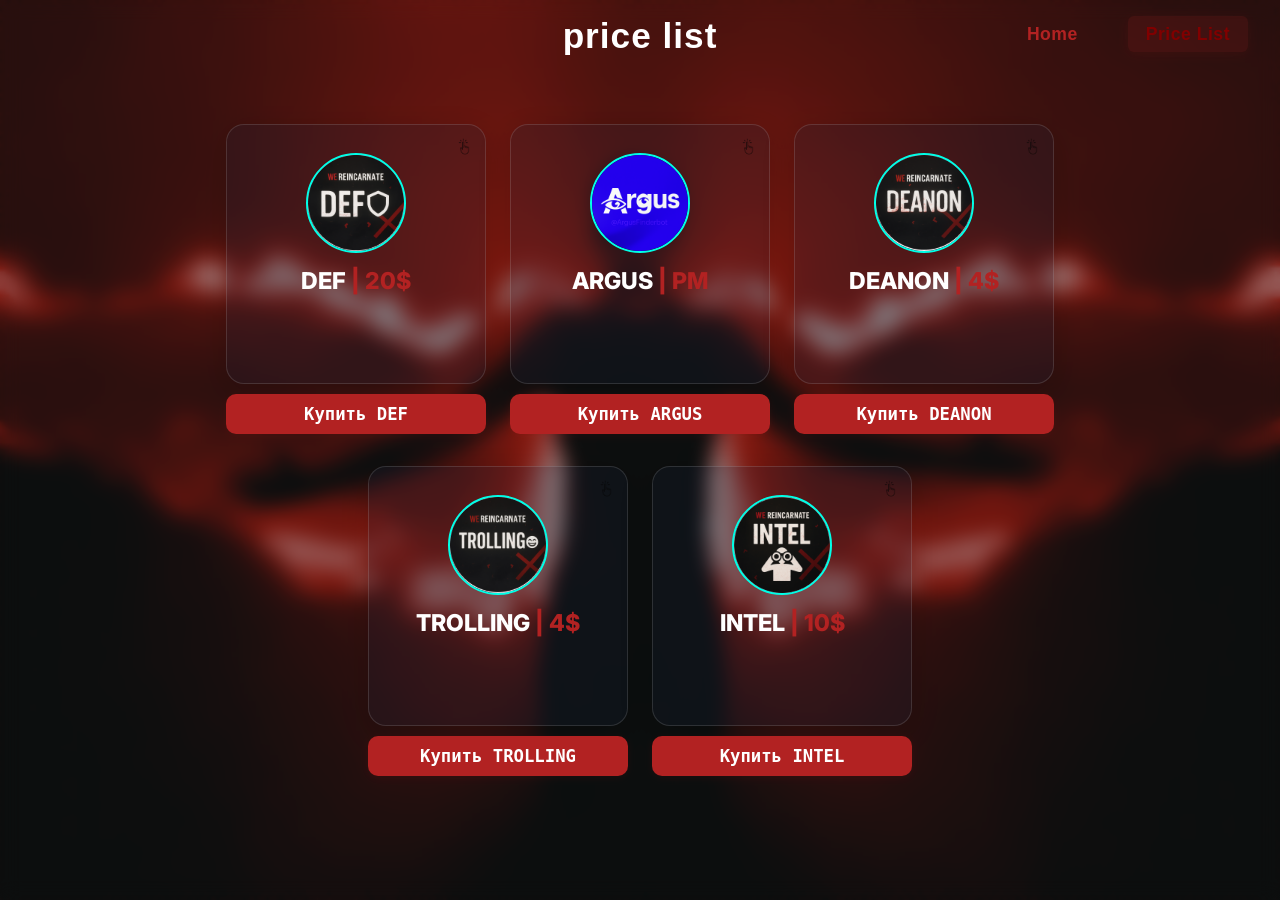
==== public/pricelist/index.html @ 9ac977d3 "Add files via upload" ====
<!DOCTYPE html>
<html lang="en">
<head>
  <meta charset="UTF-8" />
  <meta name="viewport" content="width=device-width, initial-scale=1.0" />
  <title>price list</title>
  <link rel="stylesheet" href="../style.css" />
  <link href="https://fonts.cdnfonts.com/css/radwave-demo" rel="stylesheet">
  <style>
    .price-list-grid {
      display: flex;
      flex-wrap: wrap;
      justify-content: center;
      gap: 32px 24px;
      max-width: 900px;
      margin: 0 auto;
    }
    .price-card {
      transition: box-shadow 0.35s cubic-bezier(.4,0,.2,1), background 0.35s cubic-bezier(.4,0,.2,1), transform 0.25s cubic-bezier(.4,0,.2,1);
      cursor: pointer;
      user-select: none;
    }
    .price-card:active {
      background: rgba(255, 105, 180, 0.22);
      box-shadow: 0 2px 18px 0 rgba(255, 105, 180, 0.18);
      transform: scale(0.98);
    }
    .product-desc {
      min-height: 48px;
      max-width: 100%;
      font-size: 1.13rem;
      color: #232946;
      font-family: 'JetBrains Mono', monospace;
      margin-top: 8px;
      line-height: 1.4;
      letter-spacing: 0.01em;
      transition: color 0.2s;
      word-break: break-word;
      overflow-wrap: break-word;
      white-space: pre-line;
      box-sizing: border-box;
      overflow: hidden;
      font-weight: bold;
    }
    .typing {
      border-right: 2px solid #b22222;
      animation: blink-caret 0.8s steps(1) infinite;
    }
    @keyframes blink-caret {
      0%, 100% { border-color: transparent; }
      50% { border-color: #b22222; }
    }
    .price-card:focus-within,
    .price-card:hover,
    .price-card.active-typing {
      /* внутренний блюр и розовый фон только по нужным условиям */
      background: none;
      box-shadow: none;
      outline: none;
      transform: translateY(-4px) scale(1.025);
    }

    .price-card .platform-blur {
      position: absolute;
      top: 0; left: 0; right: 0; bottom: 0;
      border-radius: 12px;
      pointer-events: none;
      z-index: 1;
      background: rgba(255, 105, 180, 0.13);
      /* убран блюр */
      opacity: 0;
      transition: opacity 0.25s;
    }
    .price-card.active-typing .platform-blur,
    .price-card:hover .platform-blur,
    .price-card:focus-within .platform-blur,
    .price-card:active .platform-blur {
      opacity: 1;
    }
    .price-card:active {
      background: rgba(255, 105, 180, 0.22);
      box-shadow: 0 2px 18px 0 rgba(255, 105, 180, 0.18);
      transform: scale(0.98);
    }
    .price-card:focus-within,
    .price-card:hover {
      background: none;
      box-shadow: none;
      outline: none;
    }
    .price-card:active {
      background: rgba(255, 105, 180, 0.22);
      box-shadow: 0 2px 18px 0 rgba(255, 105, 180, 0.18);
    }
    @media (max-width: 900px) {
      .price-list-grid {
        flex-direction: column;
        align-items: center;
        max-width: 600px;
        gap: 24px;
      }
    }
    @media (max-width: 600px) {
      .price-list-grid {
        flex-direction: column;
        align-items: center;
        max-width: 100%;
        gap: 20px 12px;
      }
      .price-card {
        min-width: 0;
      }
    }
    @media (max-width: 420px) {
      .price-list-grid {
        flex-direction: column;
        align-items: center;
        max-width: 100%;
      }
    }
    .nav-link {
      text-decoration: none;
      color: #b22222;
      font-family: 'Radwave Demo', Arial, sans-serif !important;
      font-weight: bold;
      position: relative;
      transition: color 0.3s;
      letter-spacing: 0.5px;
    }
    .nav-link::after {
      content: '';
      position: absolute;
      width: 100%;
      height: 2px;
      bottom: -4px;
      left: 0;
      background: linear-gradient(90deg, transparent, #b22222, transparent);
      transform: scaleX(0);
      transition: transform 0.3s;
    }
    .nav-link:hover::after {
      transform: scaleX(1);
    }
    .nav-link.active {
      color: #800000;
      background: rgba(178,34,34,0.15);
      outline: none;
      border-radius: 6px;
      box-shadow: 0 2px 12px 0 rgba(178,34,34,0.10);
      transition: background 0.2s, color 0.2s;
    }
    .nav-link.active:active,
    .nav-link.active:focus {
      color: #800000;
      background: rgba(255, 105, 180, 0.18); /* розоватый оттенок */
      outline: none;
      border-radius: 6px;
      box-shadow: 0 2px 14px 0 rgba(255, 105, 180, 0.13);
      transition: background 0.2s, color 0.2s;
    }
    .nav-link:not(.active):active,
    .nav-link:not(.active):focus {
      color: #b22222;
      background: rgba(178,34,34,0.10);
      outline: none;
      border-radius: 6px;
      box-shadow: 0 2px 8px 0 rgba(178,34,34,0.08);
      transition: background 0.2s, color 0.2s;
    }
  </style>
  <link href="https://fonts.googleapis.com/css?family=Inter:400,700&display=swap" rel="stylesheet">
</head>
<body>
  <div class="platform">
    <!-- header with logo was removed -->
    <nav class="main-nav">
      <ul>
        <li><a href="/" class="nav-link">Home</a></li>
        <li><a href="/pricelist/" class="nav-link active">Price List</a></li>
      </ul>
    </nav>
    <h1 class="center-title" style="margin: 0; padding-top: 16px; padding-bottom: 0; text-align: center; position: absolute; top: 0; left: 0; right: 0; z-index: 10; font-size: 2.2rem; color: #fff; font-family: 'Radwave Demo', Arial, sans-serif; font-weight: bold; letter-spacing: 1px;">price list</h1>
    <main>
      <div class="price-list-grid">
        <!-- DEF -->
        <div style="display: flex; flex-direction: column; align-items: center;">
          <div class="price-card" data-product="DEF" tabindex="0" style="margin-bottom: 0;">
            <img class="card-avatar" src="../Images/def.png" alt="DEF" />
            <div class="card-title">DEF <span style="color:#b22222;font-weight:800;font-family:'Inter','Roboto',Arial,sans-serif;">| 20$</span></div>
            <img src="../Images/click.png" alt="click here" class="click-hint-card" />
            <div class="desc-underline"></div>
            <div class="product-desc"></div>
          </div>
          <button class="mini-buy-btn" data-product="DEF" style="margin-top: 10px;">Купить DEF</button>
        </div>
        <!-- ARGUS -->
        <div style="display: flex; flex-direction: column; align-items: center;">
          <div class="price-card" data-product="ARGUS" tabindex="0" style="margin-bottom: 0;">
            <img class="card-avatar" src="../Images/arguslogo.png" alt="ARGUS" />
            <div class="card-title">ARGUS <span style="color:#b22222;font-weight:800;font-family:'Inter','Roboto',Arial,sans-serif;">| PM</span></div>
            <img src="../Images/click.png" alt="click here" class="click-hint-card" />
            <div class="product-desc"></div>
          </div>
          <button class="mini-buy-btn" data-product="ARGUS" style="margin-top: 10px;">Купить ARGUS</button>
        </div>
        <!-- DEANON -->
        <div style="display: flex; flex-direction: column; align-items: center;">
          <div class="price-card" data-product="DEANON" tabindex="0" style="margin-bottom: 0;">
            <img class="card-avatar" src="../Images/dnn.png" alt="DEANON" />
            <div class="card-title">DEANON <span style="color:#b22222;font-weight:800;font-family:'Inter','Roboto',Arial,sans-serif;">| 4$</span></div>
            <img src="../Images/click.png" alt="click here" class="click-hint-card" />
            <div class="product-desc"></div>
          </div>
          <button class="mini-buy-btn" data-product="DEANON" style="margin-top: 10px;">Купить DEANON</button>
        </div>
        <!-- TROLLING -->
        <div style="display: flex; flex-direction: column; align-items: center;">
          <div class="price-card troll" data-product="TROLLING" tabindex="0" style="margin-bottom: 0;">
            <img class="card-avatar" src="../Images/trolling.png" alt="TROLLING" />
            <div class="card-title">TROLLING <span style="color:#b22222;font-weight:800;font-family:'Inter','Roboto',Arial,sans-serif;">| 4$</span></div>
            <img src="../Images/click.png" alt="click here" class="click-hint-card" />
            <div class="product-desc"></div>
          </div>
          <button class="mini-buy-btn" data-product="TROLLING" style="margin-top: 10px;">Купить TROLLING</button>
        </div>
        <!-- INTEL -->
        <div style="display: flex; flex-direction: column; align-items: center;">
          <div class="price-card intel" data-product="INTEL" tabindex="0" style="margin-bottom: 0;">
            <img class="card-avatar" src="../Images/intel.png" alt="INTEL" />
            <div class="card-title">INTEL <span style="color:#b22222;font-weight:800;font-family:'Inter','Roboto',Arial,sans-serif;">| 10$</span></div>
            <img src="../Images/click.png" alt="click here" class="click-hint-card" />
            <div class="product-desc"></div>
          </div>
          <button class="mini-buy-btn" data-product="INTEL" style="margin-top: 10px;">Купить INTEL</button>
        </div>
      </div>
    </main>
    <!-- Мини-платформы-кнопки теперь под каждой карточкой -->
  </div>
  <style>
    .price-card-content {
      transition: opacity 0.45s cubic-bezier(.4,0,.2,1), filter 0.45s cubic-bezier(.4,0,.2,1);
      opacity: 1;
      filter: none;
    }
    .price-card-content.hide {
      opacity: 0;
      filter: blur(8px);
      pointer-events: none;
    }
    .desc-typing {
      position: absolute;
      top: 18px;
      left: 18px;
      right: 18px;
      min-height: 48px;
      color: #232946;
      font-family: 'JetBrains Mono', monospace;
      font-size: 1.13rem;
      font-weight: bold;
      background: none;
      z-index: 10;
      pointer-events: none;
      opacity: 0;
      transition: opacity 0.45s cubic-bezier(.4,0,.2,1);
      white-space: pre-line;
      user-select: text;
    }
    .desc-typing.visible {
      opacity: 1;
      pointer-events: auto;
    }
    .desc-typing .typing-caret {
      border-right: 2px solid #b22222;
      animation: blink-caret 0.8s steps(1) infinite;
    }
  </style>
  <script>
    // Описания для платформ
    const productDescriptions = {
      'DEF': 'Защита от доксов, сливов, троллинга и конфликтов. Быстро реагируем на угрозы, давление и попытки деанона. Предотвращаем развитие ситуации. Работаем до полной стабилизации ситуации.',
      'DEANON': 'Полная или частичная деанонимизация личности. Работаем по любым входным данным. Данные передаются только заказчику. Результат зависит от входных, порой содействие клиента улучшает итог.',
      'TROLLING': 'Угрозы, сливы, давление через окружение. Атаки, провокации, массовая травля. Выбиваем реакцию, портим репутацию, создаём конфликт. Подходит для интернет-войн, испортить репутацию или настроение.',
      'INTEL': 'Разведка, слежка, сбор цифровых следов. Анализ активности, связи, аккаунтов. Отслеживаем поведение и фиксацию изменений. Предоставляем полный отчёт. Срок выполнения — от 7 до 14 дней, зависит от цели.',
      'ARGUS': 'Универсальный мультитул бот для поиска, анализа и мониторинга данных. Работает по никам, логинам, телефонам и другим цифровым следам. Покупка производится в самом боте.'
    };

    // Для каждой карточки своё состояние
    document.querySelectorAll('.price-card').forEach(card => {
      // Вынести click-hint-card из .price-card-content, если он там
      let clickHint = card.querySelector('.click-hint-card');
      if (clickHint && clickHint.parentElement !== card) {
        card.insertBefore(clickHint, card.firstChild);
      }
      // Обернуть содержимое карточки в .price-card-content (кроме click-hint-card)
      if (!card.querySelector('.price-card-content')) {
        const content = document.createElement('div');
        content.className = 'price-card-content';
        // Переносим все элементы кроме click-hint-card
        Array.from(card.childNodes).forEach(node => {
          if (node !== clickHint && node.nodeType === 1) content.appendChild(node);
        });
        card.appendChild(content);
      }
      // Добавить внутренний слой блюра и розового свечения
      if (!card.querySelector('.platform-blur')) {
        const blur = document.createElement('div');
        blur.className = 'platform-blur';
        card.appendChild(blur);
      }
      // Добавить контейнер для описания
      if (!card.querySelector('.desc-typing')) {
        const desc = document.createElement('div');
        desc.className = 'desc-typing';
        card.appendChild(desc);
      }
      // Состояние для этой карточки
      let showingDesc = false;
      let typingTimeout = null;
      let isAnimating = false;
      let hovered = false;
      const product = card.getAttribute('data-product');
      card.style.position = 'relative';

      // Новая логика свечения платформы:
      // 1. Свечение есть если: hovered === true (курсор наведён)
      // 2. Свечение есть если: isAnimating === true (идёт анимация тайпинга)
      // 3. Свечение есть если: showingDesc === true (описание показано и текст есть)
      // 4. Нет свечения если: на мейн инфе (showingDesc === false, isAnimating === false, hovered === false)
      function updateActiveTyping() {
        // hovered — всегда подсвечивает
        if (hovered) {
          card.classList.add('active-typing');
          return;
        }
        // isAnimating — всегда подсвечивает
        if (isAnimating) {
          card.classList.add('active-typing');
          return;
        }
        // showingDesc — подсвечивает только если реально есть описание (desc.visible и не пусто)
        const desc = card.querySelector('.desc-typing');
        if (showingDesc && desc && desc.classList.contains('visible') && desc.textContent.trim().length > 0) {
          card.classList.add('active-typing');
          return;
        }
        // иначе — убираем свечение
        card.classList.remove('active-typing');
      }

      function clearTyping(desc) {
        if (typingTimeout) {
          clearTimeout(typingTimeout);
          typingTimeout = null;
        }
        if (desc) desc.innerHTML = '';
      }

      function typeText(element, text, speed = 18, cb) {
        let i = 0;
        element.innerHTML = '';
        function typing() {
          if (i <= text.length) {
            element.innerHTML = text.slice(0, i) + '<span class="typing-caret"></span>';
            i++;
            typingTimeout = setTimeout(typing, speed + Math.random() * 30);
          } else {
            element.innerHTML = text;
            typingTimeout = null;
            if (cb) cb();
          }
        }
        typing();
      }

      function eraseCard(cb) {
        let line = card.querySelector('.erase-line');
        if (!line) {
          line = document.createElement('div');
          line.className = 'erase-line';
          line.style.position = 'absolute';
          line.style.left = 0;
          line.style.top = 0;
          line.style.width = '100%';
          line.style.height = '100%';
          line.style.background = 'linear-gradient(90deg, #b22222 0%, #fff 100%)';
          line.style.opacity = '0.12';
          line.style.zIndex = 20;
          line.style.transition = 'opacity 0.45s';
          card.appendChild(line);
        }
        line.style.opacity = '1';
        setTimeout(() => {
          line.style.opacity = '0';
          if (cb) setTimeout(cb, 350);
        }, 350);
      }

      function showDescription() {
        if (isAnimating) return;
        isAnimating = true;
        updateActiveTyping();
        const content = card.querySelector('.price-card-content');
        const desc = card.querySelector('.desc-typing');
        const clickHint = card.querySelector('.click-hint-card');
        if (!desc || !content) { isAnimating = false; updateActiveTyping(); return; }
        clearTyping(desc);
        desc.classList.remove('visible');
        if (clickHint) clickHint.style.opacity = '0';
        eraseCard(() => {
          content.classList.add('hide');
          desc.classList.add('visible');
          // Важно: показываем описание только после завершения тайпинга
          typeText(desc, productDescriptions[product], 18, () => {
            isAnimating = false;
            showingDesc = true;
            updateActiveTyping();
          });
        });
      }

      function hideDescription() {
        if (isAnimating) return;
        isAnimating = true;
        updateActiveTyping();
        const content = card.querySelector('.price-card-content');
        const desc = card.querySelector('.desc-typing');
        const clickHint = card.querySelector('.click-hint-card');
        if (!desc || !content) { isAnimating = false; updateActiveTyping(); return; }
        clearTyping(desc);
        desc.classList.remove('visible');
        eraseCard(() => {
          content.classList.remove('hide');
          desc.innerHTML = '';
          if (clickHint) clickHint.style.opacity = '1';
          isAnimating = false;
          showingDesc = false;
          updateActiveTyping();
        });
      }

      card.addEventListener('click', function(e) {
        // Если клик был по кнопке "Купить" или "перейти в бота" — не триггерим анимацию карточки
        const isBuyBtn = e.target.closest('.buy-btn');
        if (isBuyBtn) return;
        if (isAnimating) return;
        // Если описание уже показано, скрываем его
        if (showingDesc) {
          hideDescription();
          // Снять фокус с карточки после скрытия описания
          card.blur();
        } else {
          // Важно: показываем описание только после завершения тайпинга
          showDescription();
        }
      });

      card.addEventListener('mouseenter', function() {
        hovered = true;
        updateActiveTyping();
      });
      card.addEventListener('mouseleave', function() {
        hovered = false;
        updateActiveTyping();
      });

      // Убрать фон при потере фокуса (например, клик вне карточки)
      card.addEventListener('blur', function(e) {
        // Только если фокус ушёл с карточки и её потомков
        setTimeout(() => {
          if (!card.matches(':focus-within')) {
            updateActiveTyping();
          }
        }, 0);
      });

      // Сбросить свечение, если карточка вернулась на мейн инфу и курсор не наведен
      card.addEventListener('transitionend', function(e) {
        if (e.propertyName === 'opacity') {
          if (!showingDesc && !isAnimating && !hovered) {
            card.classList.remove('active-typing');
          }
        }
      });
    });
  // --- CryptoBot оплата ---
  async function payWithCryptoBot(product, amount) {
    const response = await fetch('/api/create-invoice', {
      method: 'POST',
      headers: { 'Content-Type': 'application/json' },
      body: JSON.stringify({
        amount: amount,
        currency: 'USDT',
        description: `Покупка ${product}`
      })
    });
    const data = await response.json();
    if (data.pay_url) {
      window.open(data.pay_url, '_blank');
    } else {
      alert('Ошибка при создании счета: ' + (data.error || ''));
    }
  }

  // Ссылки на CryptoBot для ручной оплаты (если нужно)
  const cryptoBotLinks = {
    DEF: 'https://t.me/CryptoBot?start=shop_def',
    DEANON: 'https://t.me/CryptoBot?start=shop_deanon',
    TROLLING: 'https://t.me/CryptoBot?start=shop_trolling',
    INTEL: 'https://t.me/CryptoBot?start=shop_intel',
    ARGUS: 'https://t.me/CryptoBot?start=shop_argus'
  };

  document.querySelectorAll('.mini-buy-btn').forEach(btn => {
    btn.addEventListener('contextmenu', function(e) {
      // ПКМ — открыть ссылку на CryptoBot
      e.preventDefault();
      const product = btn.getAttribute('data-product');
      if (cryptoBotLinks[product]) {
        window.open(cryptoBotLinks[product], '_blank');
      } else {
        alert('Ссылка на CryptoBot не найдена для этого продукта');
      }
    });
    btn.addEventListener('click', function() {
      const product = btn.getAttribute('data-product');
      let amount = 0;
      if (product === 'DEF') amount = 20;
      if (product === 'DEANON') amount = 4;
      if (product === 'TROLLING') amount = 4;
      if (product === 'INTEL') amount = 10;
      if (amount > 0) payWithCryptoBot(product, amount);
      else alert('Для этого продукта оплата не настроена');
    });
  });
  // (Подсказки убраны по просьбе пользователя)
  </script>
</body>
</html>
---- public/style.css ----
/* Мини-платформы-кнопки под карточками прайс-листа */
.mini-buy-grid {
  display: grid;
  grid-template-columns: repeat(5, 1fr);
  gap: 18px;
  max-width: 900px;
  margin: 24px auto 0 auto;
  justify-items: center;
}
.mini-buy-btn {
  width: 260px;
  height: 40px;
  min-width: 260px;
  max-width: 260px;
  min-height: 40px;
  max-height: 40px;
  background: #b22222;
  color: #fff;
  border: none;
  border-radius: 10px;
  font-family: 'JetBrains Mono', monospace;
  font-size: 1.08rem;
  font-weight: 600;
  display: flex;
  align-items: center;
  justify-content: center;
  cursor: pointer;
  box-shadow: 0 2px 8px 0 rgba(178,34,34,0.10);
  margin: 0;
  padding: 0 12px;
  transition: background 0.2s, color 0.2s, box-shadow 0.2s, transform 0.18s;
  text-decoration: none;
  outline: none;
  position: relative;
  z-index: 10;
}
.mini-buy-btn:hover, .mini-buy-btn:focus {
  background: #800000;
  color: #fff;
  box-shadow: 0 4px 16px 0 #b2222240;
  transform: translateY(-2px) scale(1.03);
}
.mini-buy-btn:active {
  background: #ff6fae;
  color: #fff;
  box-shadow: 0 2px 8px 0 #ff6fae33;
  transform: scale(0.98);
}
@media (max-width: 900px) {
  .mini-buy-grid {
    grid-template-columns: repeat(2, 1fr);
    max-width: 600px;
  }
  .mini-buy-btn {
    width: 100%;
    min-width: 0;
    max-width: 100%;
  }
}
@media (max-width: 600px) {
  .mini-buy-grid {
    grid-template-columns: 1fr;
    max-width: 320px;
    gap: 12px;
  }
  .mini-buy-btn {
    width: 100%;
    min-width: 0;
    max-width: 100%;
    font-size: 0.98rem;
    height: 38px;
    min-height: 38px;
    max-height: 38px;
  }
}
/* Плавающее описание платформы в левом верхнем углу */
.floating-desc {
  position: fixed;
  top: 32px;
  left: 32px;
  background: rgba(0,0,0,0.82);
  border-radius: 12px;
  padding: 16px 22px;
  color: #fff;
  font-family: 'JetBrains Mono', monospace;
  font-size: 1.01rem;
  box-shadow: 0 2px 16px 0 #00ffe733;
  max-width: 320px;
  min-width: 0;
  pointer-events: auto;
  z-index: 9999;
  display: none;
  user-select: text;
  transition: opacity 0.25s;
  white-space: pre-line;
}

.typing-caret {
  display: inline-block;
  width: 2px;
  height: 1em;
  background: #b22222;
  margin-left: 2px;
  animation: blink-caret 0.8s steps(1) infinite;
  vertical-align: middle;
}

@keyframes blink-caret {
  0%, 100% { opacity: 0; }
  50% { opacity: 1; }
}
.price-card {
  position: relative;
  overflow: hidden;
}

/* Анимация линии (ухода) сверху */
.price-card .desc-underline {
  position: absolute;
  left: 0;
  top: 0;
  width: 100%;
  height: 3px;
  background: linear-gradient(90deg, #ff6fae 0%, #ffb6e6 100%);
  transform: scaleX(0);
  transform-origin: left;
  transition: transform 0.35s cubic-bezier(.4,0,.2,1);
  z-index: 20;
}
.price-card.show-desc .desc-underline {
  transform: scaleX(1);
}

.price-card .product-desc {
  opacity: 0;
  pointer-events: none;
  transform: translateY(20px);
  transition: opacity 0.5s, transform 0.5s;
}
.price-card.show-desc .product-desc {
  opacity: 1;
  pointer-events: auto;
  transform: translateY(0);
}
.price-card .typing-effect {
  border-right: 2px solid #b22222;
  animation: blink-caret 0.8s steps(1) infinite;
}
@keyframes blink-caret {
  0%, 100% { border-color: transparent; }
  50% { border-color: #b22222; }
}
.logo-we {
  color: #800000 !important;
  font-family: 'Arial Black', Arial, sans-serif !important;
  font-weight: bold !important;
  margin-right: 5px;
  text-shadow: none !important;
  filter: none !important;
  background: none !important;
  mix-blend-mode: normal !important;
  box-shadow: none !important;
  opacity: 1 !important;
}
* {
  margin: 0;
  padding: 0;
  box-sizing: border-box;
}

body, html {
  height: 100%;
  font-family: 'Arial Black', Arial, sans-serif;
  background: url('Images/bg.gif') no-repeat center center fixed;
  background-size: cover;
  color: white;
}

.platform {
  width: 100vw;
  min-height: 100vh;
  backdrop-filter: blur(10px);
  background-color: rgba(0, 0, 0, 0.4);
  display: flex;
  flex-direction: column;
  align-items: center;
  justify-content: center; /* БЫЛО flex-start. Держать строго по центру! */
  position: relative;
  top: 0;
  left: 0;
}

/* Платка — меню с 3 кнопками в правом верхнем углу */
.platka {
  position: fixed;
  top: 24px;
  right: 32px;
  z-index: 2001;
  background: rgba(0,0,0,0.32);
  backdrop-filter: blur(10px);
  border-radius: 0 0 0 24px;
  box-shadow: 0 4px 24px 0 #00ffe733;
  padding: 0 18px 0 18px;
}
@media (max-width: 700px) {
  .platka {
    top: 8px;
    right: 0;
    left: 0;
    border-radius: 0 0 0 12px;
    box-shadow: none;
    padding: 0 2vw;
  }
}

/* Основная платформа по центру */
.main-platka {
  position: absolute;
  top: 0;
  left: 0;
  right: 0;
  bottom: 0;
  margin: auto;
  display: flex;
  flex-direction: column;
  align-items: center;
  justify-content: center;
  width: 100vw;
  height: 100vh;
  min-height: 100vh;
  z-index: 1;
  background: rgba(0, 0, 0, 0.4);
  backdrop-filter: blur(10px);
}

header {
  position: absolute;
  top: 30px;
  left: 50%;
  transform: translateX(-50%);
  display: flex;
  align-items: center;
}

.logo {
  display: flex;
  align-items: center;
  font-size: 24px;
  font-weight: bold;
}

.logo-icon {
  margin-right: 10px;
  width: 32px;
  height: 32px;
  transition: transform 0.3s;
}

.logo-icon:hover {
  transform: scale(1.1);
}

.logo-ap {
  color: #2a0000 !important;
  margin-right: 5px;
}

.logo-we {
  color: #800000 !important; /* бордовый */
  font-family: 'Orbitron', Arial, sans-serif !important;
  font-weight: 700 !important;
  margin-right: 5px;
  text-shadow: none !important;
  filter: none !important;
  background: none !important;
  mix-blend-mode: normal !important;
  box-shadow: none !important;
  opacity: 1 !important;
}

.logo-text {
  color: white;
}

main {
  display: flex;
  justify-content: center; /* Держать строго по центру! */
  align-items: center;     /* Держать строго по центру! */
  flex-wrap: wrap;
  gap: 20px;
  padding: 10px;
}

/* ВАЖНО: Не изменяйте размеры карточек! Эти размеры подобраны для корректного отображения и на десктопе, и на телефоне. */
.card {
  width: 370px; /* Не менять! Оптимально для desktop и mobile */
  height: 310px; /* Не менять! Оптимально для desktop и mobile */
  background: rgba(30, 40, 60, 0); /* Цвет убран, только блюр */
  backdrop-filter: blur(32px) saturate(180%) contrast(1.15);
  -webkit-backdrop-filter: blur(32px) saturate(180%) contrast(1.15);
  border-radius: 20px;
  border: 1.5px solid rgba(255, 255, 255, 0.25);
  box-shadow: 0 8px 32px 0 rgba(0,0,0,0.25);
  text-align: center;
  padding: 20px;
  position: relative;
  overflow: hidden;
  color: white;
  transition: transform 0.3s cubic-bezier(.4,0,.2,1);
}

.card:hover {
  transform: scale(1.02);
}

.avatar {
  width: 100px;
  height: 100px;
  border-radius: 50%;
  object-fit: cover;
  margin-bottom: 15px;
}

h2, .role {
  font-weight: bold;
  margin: 5px 0;
}

.icons {
  margin-top: 15px;
}

.icons a {
  margin: 0 10px;
  transition: transform 0.2s ease;
}

.icons a:hover {
  transform: scale(1.2);
}

.typing {
  position: absolute;
  top: 20px;
  left: 20px;
  width: 90%;
  font-weight: bold;
  font-family: 'Arial Black', Arial, sans-serif;
  white-space: pre-wrap;
  word-break: break-word;
  overflow-wrap: break-word;
  opacity: 0;
  max-height: 100%;
  color: white;
  caret-color: transparent;
  text-align: left;
  transition: opacity 0.5s ease;
}

.typing.typing-in {
   animation: fadeInTyping 0.5s ease forwards;
}

.typing.typing-out {
  animation: fadeOutTyping 0.5s ease forwards;
}

@keyframes fadeInTyping {
  from { opacity: 0; transform: translateY(20px); }
  to { opacity: 1; transform: translateY(0); }
}

@keyframes fadeOutTyping {
  from { opacity: 1; transform: translateY(0); }
  to { opacity: 0; transform: translateY(20px); }
}

.card.clicked .icons,
.card.clicked .avatar,
.card.clicked h2,
.card.clicked .role {
  opacity: 0;
  transition: opacity 0.5s ease;
}

.main-nav {
  position: fixed;
  top: 24px;
  right: 32px;
  background: none;
  box-shadow: none;
  border-radius: 0;
  backdrop-filter: none;
  display: flex;
  justify-content: flex-end;
  align-items: center;
  width: auto;
  margin-top: 0;
  z-index: 2001;
}
.main-nav ul {
  display: flex;
  flex-direction: row; /* всегда в ряд */
  justify-content: flex-end;
  align-items: center;
  gap: 32px;
  padding: 0;
  margin: 0;
  background: none;
  box-shadow: none;
  list-style: none; /* Убираем маркеры (точки) у элементов списка в навигации */
}
.main-nav li {
  margin: 0;
}
.nav-link {
  background: none;
  box-shadow: none;
  color: #00ffe7;
  border-radius: 0;
  opacity: 1;
  font-family: 'JetBrains Mono', 'Fira Mono', 'Consolas', monospace;
  font-size: 1.1rem;
  font-weight: 500;
  padding: 8px 18px;
  text-decoration: none;
  transition: color 0.2s, text-shadow 0.2s;
}
.nav-link:hover {
  color: #fff;
  text-decoration: underline;
  background: none;
  box-shadow: none;
}
.nav-link.active {
  color: #00ffe7;
  text-decoration: none;
  background: rgba(0, 40, 50, 0.32); /* Тёмный фон */
  box-shadow: none;
  border-radius: 10px;
  text-shadow: none;
  transition: background 0.2s;
}

/* Убираем затемнение/эффект при нажатии на активную кнопку навигации */
.nav-link:active,
.nav-link.active:active {
  color: #00ffe7;
  background: rgba(0,255,231,0.10);
  box-shadow: 0 0 8px 2px #00ffe755;
}

/* Убираем анимацию-полоску под навигационными кнопками и любые эффекты при нажатии */
.nav-link::after,
.nav-link:hover::after,
.nav-link.active::after {
  display: none !important;
  content: none !important;
}

@media (max-width: 700px) {
  .main-nav {
    top: 10px;
    right: 10px;
  }
  .main-nav ul {
    flex-direction: row; /* даже на мобильных в ряд */
    gap: 10px;
  }
  .nav-link {
    font-size: 0.98rem;
    padding: 7px 10px;
  }
}

/* Центрированное меню для главной страницы */
.main-nav-center {
  position: static;
  display: flex;
  justify-content: center;
  margin-top: 32px;
  margin-bottom: 0;
  z-index: 1001;
}
.main-nav-center ul {
  justify-content: center;
}

@media (max-width: 480px) {
  main {
    flex-direction: column;
    align-items: center;
    gap: 20px;
    padding: 20px;
  }

  .card {
    width: 98vw;
    aspect-ratio: 4 / 3;
    height: auto;
  }

  .avatar {
    width: 90px;
    height: 90px;
  }

  header {
    flex-direction: column;
    top: 10px;
  }

  .logo {
    font-size: 18px;
  }

  .logo-icon {
    width: 26px;
    height: 26px;
  }
}

.click-hint {
  position: fixed;
  top: 18px;
  right: 18px;
  width: 0.4cm;
  height: 0.4cm;
  z-index: 1000;
  cursor: pointer;
  opacity: 0.92;
  transition: opacity 0.2s;
}
.click-hint:hover {
  opacity: 1;
}

.center-title {
  text-align: center;
  font-family: 'Inter', 'Roboto', Arial, sans-serif;
  font-size: 2.2rem;
  color: #00ffe7;
  margin: 36px 0 32px 0;
  font-weight: 700;
  letter-spacing: 1px;
  width: 100vw;
  position: relative;
  z-index: 2;
}

.price-list-grid {
  display: grid;
  grid-template-columns: repeat(auto-fit, minmax(260px, 1fr));
  gap: 32px;
  justify-items: center;
  width: 100%;
  max-width: 1200px;
  margin: 0 auto 40px auto;
  padding: 0 12px;
}

/* Четкие и неизменяемые размеры для карточек прайс-листа */
/* Четкие и неизменяемые размеры для карточек прайс-листа */
.price-card {
  background: rgba(30, 40, 60, 0.22);
  border-radius: 18px;
  box-shadow: 0 8px 32px 0 rgba(0,0,0,0.18);
  border: 1.5px solid rgba(255,255,255,0.13);
  padding: 28px 18px 22px 18px;
  display: flex;
  flex-direction: column;
  align-items: center;
  transition: transform 0.25s cubic-bezier(.4,0,.2,1), box-shadow 0.25s, background 0.25s;
  cursor: pointer;
  width: 260px !important;      /* Ширина карточки */
  min-width: 260px !important;  /* Минимальная ширина карточки */
  max-width: 260px !important;  /* Максимальная ширина карточки */
  height: 260px !important;     /* Высота карточки */
  min-height: 260px !important; /* Минимальная высота карточки */
  max-height: 260px !important; /* Максимальная высота карточки */
  position: relative;
}
.price-card:hover {
  transform: scale(1.04) translateY(-4px);
  box-shadow: 0 12px 36px 0 #00ffe733;
  background: rgba(30, 40, 60, 0.32);
}
.card-avatar {
  /* Увеличьте размер аватарки (лого) здесь */
  width: 100px;
  height: 100px;
  border-radius: 50%;
  object-fit: cover;
  margin-bottom: 14px;
  border: 2.5px solid #00ffe7;
  background: #181c2f;
  display: block;
  margin-left: auto;
  margin-right: auto;
  align-self: center;
}
.card-nick, .card-title {
  /* Увеличьте размер названия и цены здесь */
  font-family: 'Inter', 'Roboto', Arial, sans-serif;
  font-size: 1.45rem;
  font-weight: 800;
  color: #fff;
  margin-bottom: 8px;
  text-align: center;
}
.card-role {
  font-family: 'Inter', 'Roboto', Arial, sans-serif;
  font-size: 1rem;
  color: #00ffe7;
  font-weight: 500;
  margin-bottom: 10px;
  text-align: center;
}
.card-socials {
  display: flex;
  gap: 16px;
  margin-bottom: 0;
  margin-top: 2px;
}
.card-socials a {
  display: flex;
  align-items: center;
  justify-content: center;
  width: 32px;
  height: 32px;
  border-radius: 50%;
  background: rgba(0,255,231,0.08);
  transition: background 0.2s;
}
.card-socials a:hover {
  background: rgba(0,255,231,0.22);
}
.card-socials svg {
  width: 22px;
  height: 22px;
  fill: #00ffe7;
}

/* Тайпинг-анимация */
.typing-effect {
  font-family: 'Inter', 'Roboto', Arial, sans-serif;
  font-size: 1.05rem;
  color: #fff;
  min-height: 32px;
  margin: 12px 0 0 0;
  letter-spacing: 0.5px;
  white-space: pre-line;
  text-align: center;
  opacity: 1;
  transition: opacity 0.4s;
}

/* Плашка-описание */
.product-desc {
  background: rgba(0,255,231,0.13);
  color: #fff;
  border-radius: 12px;
  padding: 16px 18px;
  margin: 12px 0 0 0;
  font-size: 1.01rem;
  font-family: 'Inter', 'Roboto', Arial, sans-serif;
  box-shadow: 0 2px 16px 0 #00ffe733;
  opacity: 0;
  transform: translateY(20px);
  pointer-events: none;
  transition: opacity 0.5s, transform 0.5s;
  text-align: center;
}
.product-desc.visible {
  opacity: 1;
  transform: translateY(0);
  pointer-events: auto;
}

/* Загрузка оплаты */
.loader {
  display: inline-block;
  width: 28px;
  height: 28px;
  border: 3px solid #00ffe7;
  border-top: 3px solid #232946;
  border-radius: 50%;
  animation: spin 1s linear infinite;
  margin: 0 8px;
}
@keyframes spin {
  0% { transform: rotate(0deg); }
  100% { transform: rotate(360deg); }
}

/* Статусы оплаты */
.pay-status {
  display: flex;
  align-items: center;
  justify-content: center;
  gap: 8px;
  margin-top: 10px;
  font-size: 1.08rem;
  font-family: 'Inter', 'Roboto', Arial, sans-serif;
  font-weight: 600;
}
.pay-status.success {
  color: #00ff88;
}
.pay-status.error {
  color: #ff3b3b;
}
.pay-status svg {
  width: 22px;
  height: 22px;
  fill: #00ffe7;
}

/* Price List карточка */
.price-card .click-hint-card {
  position: absolute;
  top: 10px;
  right: 10px;
  width: 0.6cm;
  height: 0.6cm;
  z-index: 10;
  cursor: pointer;
  opacity: 0.92;
  transition: opacity 0.2s;
}
.price-card .click-hint-card:hover {
  opacity: 1;
}

/* Удалены стили мини-платформы-кнопки Купить */

.cards-center {
  display: flex;
  flex-direction: row;
  justify-content: center;
  align-items: center;
  gap: 40px;
  width: 100vw;
  margin: 0 auto;
}
@media (max-width: 700px) {
  .cards-center {
    flex-direction: column;
    gap: 20px;
  }
}
@media (max-width: 900px) {
  .price-list-grid {
    grid-template-columns: repeat(auto-fit, minmax(220px, 1fr));
    gap: 18px;
  }
}
@media (max-width: 600px) {
  .price-list-grid {
    grid-template-columns: 1fr;
    gap: 14px;
    padding: 0 2vw;
  }
  .center-title {
    font-size: 1.3rem;
    margin: 18px 0 18px 0;
  }
  .price-card {
    width: 320px !important;      /* Ширина карточки (моб.) */
    min-width: 320px !important;  /* Минимальная ширина карточки (моб.) */
    max-width: 320px !important;  /* Максимальная ширина карточки (моб.) */
    height: 270px !important;     /* Высота карточки (моб.) */
    min-height: 270px !important; /* Минимальная высота карточки (моб.) */
    max-height: 270px !important; /* Максимальная высота карточки (моб.) */
    padding: 18px 6px 14px 6px;
  }
}

/*
  ВНИМАНИЕ! Положение карточек должно быть строго по центру экрана.
  Не изменяйте justify-content и align-items для .platform и main!
*/
.platform {
  /* ...existing code... */
  justify-content: center; /* БЫЛО flex-start. Держать строго по центру! */
  /* ...existing code... */
}

/*
  ВНИМАНИЕ! Положение карточек должно быть строго по центру экрана.
  Не изменяйте justify-content и align-items для main!
*/
main {
  /* ...existing code... */
  justify-content: center; /* Держать строго по центру! */
  align-items: center;     /* Держать строго по центру! */
  /* ...existing code... */
}

/* Для карточек на Price List возвращаем прежний размер */



/* Убираем подчеркивание при наведении на навигационные кнопки */
.nav-link:hover,
.nav-link:focus {
  text-decoration: none;
}
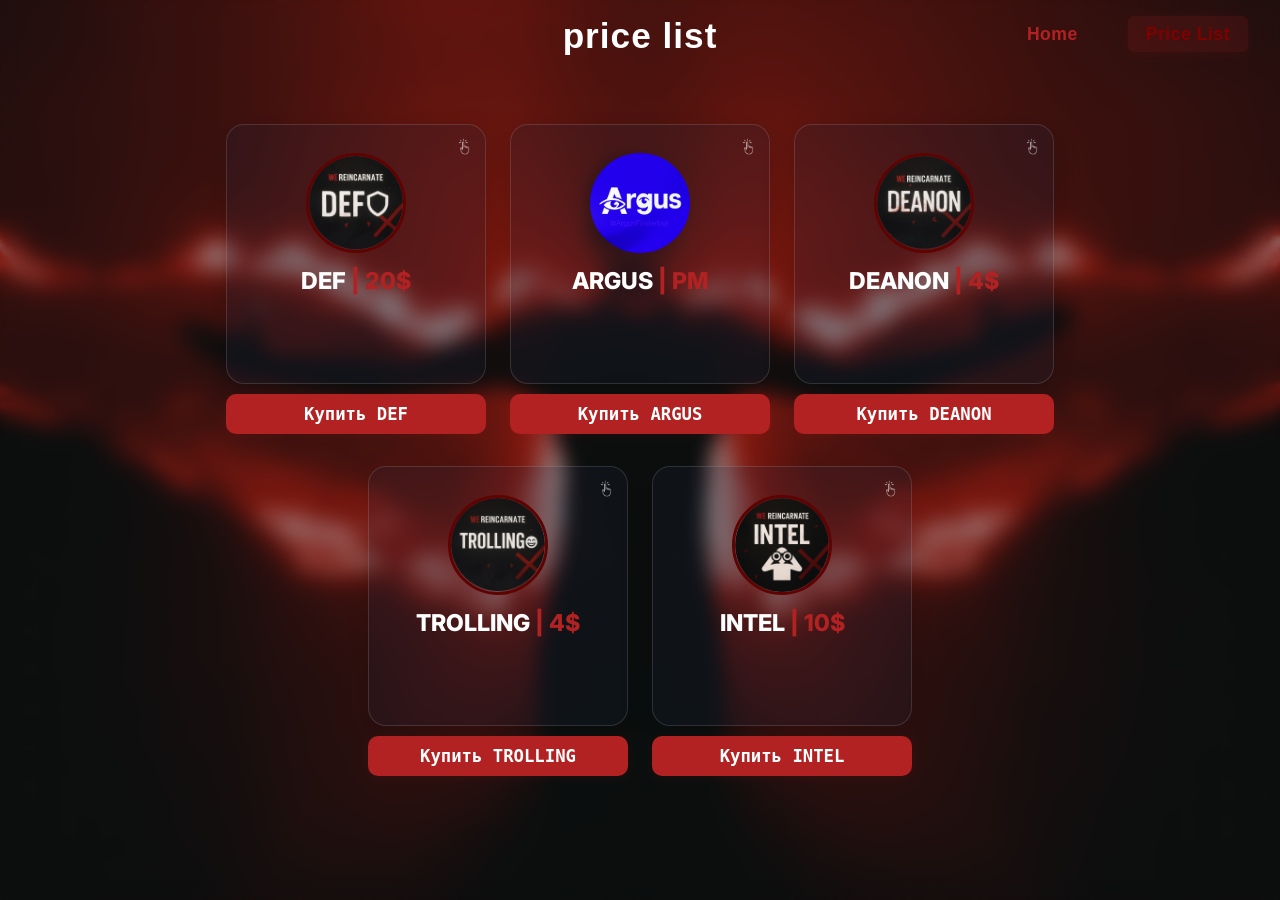
==== commit 4b76f683: "update files" ====
--- a/public/pricelist/index.html
+++ b/public/pricelist/index.html
@@ -2,6 +2,7 @@
 <html lang="en">
 <head>
   <meta charset="UTF-8" />
+  <link rel="icon" type="image/png" href="../Images/wr.png" sizes="32x32" />
   <meta name="viewport" content="width=device-width, initial-scale=1.0" />
   <title>price list</title>
   <link rel="stylesheet" href="../style.css" />
@@ -29,7 +30,7 @@
       min-height: 48px;
       max-width: 100%;
       font-size: 1.13rem;
-      color: #232946;
+      color: #fff;
       font-family: 'JetBrains Mono', monospace;
       margin-top: 8px;
       line-height: 1.4;
@@ -254,7 +255,7 @@
       left: 18px;
       right: 18px;
       min-height: 48px;
-      color: #232946;
+      color: #fff;
       font-family: 'JetBrains Mono', monospace;
       font-size: 1.13rem;
       font-weight: bold;
@@ -485,13 +486,19 @@
     });
   // --- CryptoBot оплата ---
   async function payWithCryptoBot(product, amount) {
+    // Формируем красивое описание (без username)
+    const now = new Date();
+    const dateStr = now.toLocaleDateString('ru-RU');
+    const timeStr = now.toLocaleTimeString('ru-RU', { hour: '2-digit', minute: '2-digit' });
+    const description = `🧾 Услуга: ${product}\n📅 Дата: ${dateStr} ${timeStr}`;
+
     const response = await fetch('/api/create-invoice', {
       method: 'POST',
       headers: { 'Content-Type': 'application/json' },
       body: JSON.stringify({
         amount: amount,
         currency: 'USDT',
-        description: `Покупка ${product}`
+        description: description
       })
     });
     const data = await response.json();
--- a/public/style.css
+++ b/public/style.css
@@ -592,8 +592,14 @@
   border-radius: 50%;
   object-fit: cover;
   margin-bottom: 14px;
-  border: 2.5px solid #00ffe7;
-  background: #181c2f;
+  border: 3.5px solid rgb(95, 2, 2);
+  display: block;
+  margin-left: auto;
+  margin-right: auto;
+  align-self: center;
+}
+.price-card[data-product="ARGUS"] .card-avatar {
+  border: none;
   display: block;
   margin-left: auto;
   margin-right: auto;
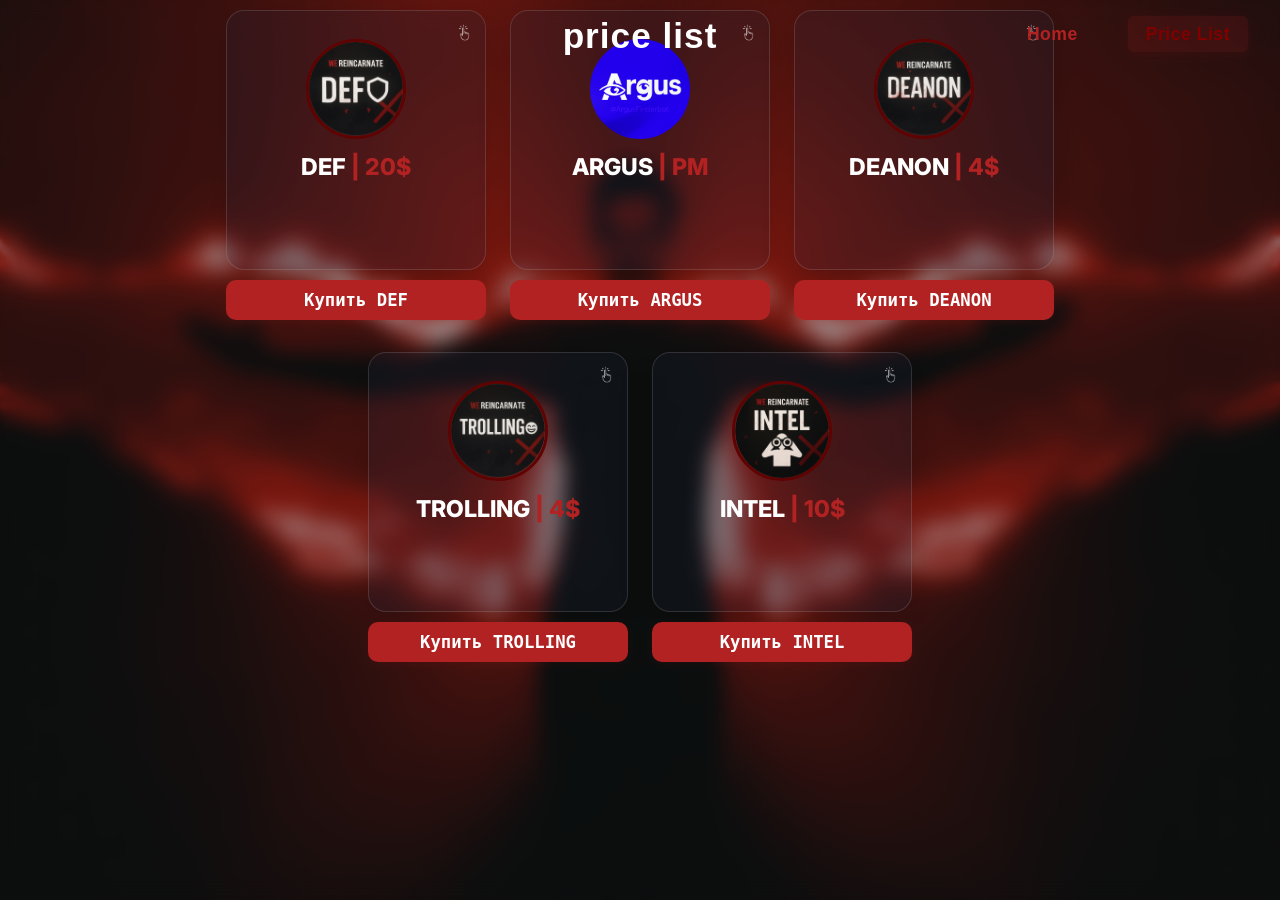
==== commit 2307f691: "Add files via upload" ====
--- a/public/pricelist/index.html
+++ b/public/pricelist/index.html
@@ -2,12 +2,12 @@
 <html lang="en">
 <head>
   <meta charset="UTF-8" />
-  <link rel="icon" type="image/png" href="../Images/wr.png" sizes="32x32" />
   <meta name="viewport" content="width=device-width, initial-scale=1.0" />
   <title>price list</title>
   <link rel="stylesheet" href="../style.css" />
   <link href="https://fonts.cdnfonts.com/css/radwave-demo" rel="stylesheet">
   <style>
+    /* =================== ПК и планшеты (Desktop & Tablet, ширина > 600px) =================== */
     .price-list-grid {
       display: flex;
       flex-wrap: wrap;
@@ -60,7 +60,6 @@
       outline: none;
       transform: translateY(-4px) scale(1.025);
     }
-
     .price-card .platform-blur {
       position: absolute;
       top: 0; left: 0; right: 0; bottom: 0;
@@ -93,7 +92,9 @@
       background: rgba(255, 105, 180, 0.22);
       box-shadow: 0 2px 18px 0 rgba(255, 105, 180, 0.18);
     }
-    @media (max-width: 900px) {
+
+    /* =================== Планшеты (Tablet only, 601px - 900px) =================== */
+    @media (min-width: 601px) and (max-width: 900px) {
       .price-list-grid {
         flex-direction: column;
         align-items: center;
@@ -101,6 +102,8 @@
         gap: 24px;
       }
     }
+
+    /* =================== Мобильные устройства (Mobile, <= 600px) =================== */
     @media (max-width: 600px) {
       .price-list-grid {
         flex-direction: column;
@@ -111,7 +114,68 @@
       .price-card {
         min-width: 0;
       }
-    }
+      .product-desc {
+        font-size: 1rem;
+        margin-top: 4px;
+      }
+      .card-title {
+        font-size: 1.1rem;
+      }
+      /* ===== Логотип только для мобильных ===== */
+      .mobile-logo-container {
+        display: flex;
+        justify-content: center;
+        align-items: center;
+        width: 100%;
+        margin-top: 16px;
+        margin-bottom: 0;
+      }
+      .mobile-logo {
+        width: 54px;
+        height: 54px;
+        border-radius: 50%;
+        box-shadow: 0 2px 12px 0 rgba(178,34,34,0.13);
+        background: #fff;
+        object-fit: cover;
+      }
+      .main-nav {
+        display: none;
+      }
+      .mobile-nav {
+        display: flex;
+        justify-content: center;
+        gap: 24px;
+        margin-top: 8px;
+        margin-bottom: 0;
+      }
+      .mobile-nav .nav-link {
+        font-size: 1.1rem;
+        padding: 8px 18px;
+        border-radius: 8px;
+        background: rgba(255,255,255,0.08);
+        color: #b22222;
+        font-family: 'Radwave Demo', Arial, sans-serif !important;
+        font-weight: bold;
+        text-decoration: none;
+        transition: background 0.2s, color 0.2s;
+      }
+      .mobile-nav .nav-link.active {
+        background: rgba(255, 105, 180, 0.18);
+        color: #800000;
+      }
+      .center-title {
+        position: static !important;
+        margin-top: 12px !important;
+        margin-bottom: 8px !important;
+        padding-top: 0 !important;
+        padding-bottom: 0 !important;
+        text-align: center;
+        font-size: 1.5rem !important;
+        z-index: auto;
+      }
+    }
+
+    /* =================== Очень маленькие экраны (например, старые телефоны) =================== */
     @media (max-width: 420px) {
       .price-list-grid {
         flex-direction: column;
@@ -119,6 +183,8 @@
         max-width: 100%;
       }
     }
+
+    /* =================== Навигация (общие стили) =================== */
     .nav-link {
       text-decoration: none;
       color: #b22222;
@@ -172,8 +238,9 @@
   <link href="https://fonts.googleapis.com/css?family=Inter:400,700&display=swap" rel="stylesheet">
 </head>
 <body>
-  <div class="platform">
-    <!-- header with logo was removed -->
+
+  <!-- =================== ПК и планшеты =================== -->
+  <div class="platform desktop-only">
     <nav class="main-nav">
       <ul>
         <li><a href="/" class="nav-link">Home</a></li>
@@ -236,9 +303,109 @@
         </div>
       </div>
     </main>
-    <!-- Мини-платформы-кнопки теперь под каждой карточкой -->
+  </div>
+
+  <!-- =================== Мобильные устройства =================== -->
+  <div class="platform mobile-only">
+    <nav class="main-nav">
+      <ul>
+        <li><a href="/" class="nav-link">Home</a></li>
+        <li><a href="/pricelist/" class="nav-link active">Price List</a></li>
+      </ul>
+    </nav>
+    <h1 class="center-title" style="margin: 0; padding-top: 12px; padding-bottom: 0; text-align: center; position: static; font-size: 1.5rem; color: #fff; font-family: 'Radwave Demo', Arial, sans-serif; font-weight: bold; letter-spacing: 1px;">price list</h1>
+    <main>
+      <div class="price-list-grid">
+        <!-- DEF -->
+        <div style="display: flex; flex-direction: column; align-items: center;">
+          <div class="price-card" data-product="DEF" tabindex="0" style="margin-bottom: 0;">
+            <img class="card-avatar" src="../Images/def.png" alt="DEF" />
+            <div class="card-title">DEF <span style="color:#b22222;font-weight:800;font-family:'Inter','Roboto',Arial,sans-serif;">| 20$</span></div>
+            <img src="../Images/click.png" alt="click here" class="click-hint-card" />
+            <div class="desc-underline"></div>
+            <div class="product-desc"></div>
+          </div>
+          <button class="mini-buy-btn" data-product="DEF" style="margin-top: 10px;">Купить DEF</button>
+        </div>
+        <!-- ARGUS -->
+        <div style="display: flex; flex-direction: column; align-items: center;">
+          <div class="price-card" data-product="ARGUS" tabindex="0" style="margin-bottom: 0;">
+            <img class="card-avatar" src="../Images/arguslogo.png" alt="ARGUS" />
+            <div class="card-title">ARGUS <span style="color:#b22222;font-weight:800;font-family:'Inter','Roboto',Arial,sans-serif;">| PM</span></div>
+            <img src="../Images/click.png" alt="click here" class="click-hint-card" />
+            <div class="product-desc"></div>
+          </div>
+          <button class="mini-buy-btn" data-product="ARGUS" style="margin-top: 10px;">Купить ARGUS</button>
+        </div>
+        <!-- DEANON -->
+        <div style="display: flex; flex-direction: column; align-items: center;">
+          <div class="price-card" data-product="DEANON" tabindex="0" style="margin-bottom: 0;">
+            <img class="card-avatar" src="../Images/dnn.png" alt="DEANON" />
+            <div class="card-title">DEANON <span style="color:#b22222;font-weight:800;font-family:'Inter','Roboto',Arial,sans-serif;">| 4$</span></div>
+            <img src="../Images/click.png" alt="click here" class="click-hint-card" />
+            <div class="product-desc"></div>
+          </div>
+          <button class="mini-buy-btn" data-product="DEANON" style="margin-top: 10px;">Купить DEANON</button>
+        </div>
+        <!-- TROLLING -->
+        <div style="display: flex; flex-direction: column; align-items: center;">
+          <div class="price-card troll" data-product="TROLLING" tabindex="0" style="margin-bottom: 0;">
+            <img class="card-avatar" src="../Images/trolling.png" alt="TROLLING" />
+            <div class="card-title">TROLLING <span style="color:#b22222;font-weight:800;font-family:'Inter','Roboto',Arial,sans-serif;">| 4$</span></div>
+            <img src="../Images/click.png" alt="click here" class="click-hint-card" />
+            <div class="product-desc"></div>
+          </div>
+          <button class="mini-buy-btn" data-product="TROLLING" style="margin-top: 10px;">Купить TROLLING</button>
+        </div>
+        <!-- INTEL -->
+        <div style="display: flex; flex-direction: column; align-items: center;">
+          <div class="price-card intel" data-product="INTEL" tabindex="0" style="margin-bottom: 0;">
+            <img class="card-avatar" src="../Images/intel.png" alt="INTEL" />
+            <div class="card-title">INTEL <span style="color:#b22222;font-weight:800;font-family:'Inter','Roboto',Arial,sans-serif;">| 10$</span></div>
+            <img src="../Images/click.png" alt="click here" class="click-hint-card" />
+            <div class="product-desc"></div>
+          </div>
+          <button class="mini-buy-btn" data-product="INTEL" style="margin-top: 10px;">Купить INTEL</button>
+        </div>
+      </div>
+    </main>
   </div>
   <style>
+    /* =================== Платформы: Desktop/Tablet =================== */
+    .platforms-desktop {
+      display: flex;
+      justify-content: center;
+      gap: 24px;
+      margin: 24px 0 0 0;
+    }
+    .platforms-mobile {
+      display: none;
+    }
+
+    /* =================== Платформы: Mobile =================== */
+    @media (max-width: 600px) {
+      .platforms-desktop {
+        display: none;
+      }
+      .platforms-mobile {
+        display: flex;
+        justify-content: center;
+        gap: 16px;
+        margin: 18px 0 0 0;
+      }
+    }
+
+    /* =================== Платформы: Пример настройки для быстрой правки =================== */
+    /*
+    .platform-link img {
+      border-radius: 8px;
+      transition: box-shadow 0.2s, transform 0.2s;
+    }
+    .platform-link img:hover {
+      box-shadow: 0 2px 8px 0 rgba(178,34,34,0.18);
+      transform: scale(1.08);
+    }
+    */
     .price-card-content {
       transition: opacity 0.45s cubic-bezier(.4,0,.2,1), filter 0.45s cubic-bezier(.4,0,.2,1);
       opacity: 1;
@@ -490,7 +657,7 @@
     const now = new Date();
     const dateStr = now.toLocaleDateString('ru-RU');
     const timeStr = now.toLocaleTimeString('ru-RU', { hour: '2-digit', minute: '2-digit' });
-    const description = `🧾 Услуга: ${product}\n📅 Дата: ${dateStr} ${timeStr}`;
+    const description = `Услуга: ${product}\n📅 Дата: ${dateStr} ${timeStr}`;
 
     const response = await fetch('/api/create-invoice', {
       method: 'POST',
--- a/public/style.css
+++ b/public/style.css
@@ -1,4 +1,9 @@
-/* Мини-платформы-кнопки под карточками прайс-листа */
+
+/******************************************
+ * ПК и планшеты (Desktop & Tablet styles)
+ ******************************************/
+
+/* --- Мини-платформы-кнопки под карточками прайс-листа --- */
 .mini-buy-grid {
   display: grid;
   grid-template-columns: repeat(5, 1fr);
@@ -46,34 +51,8 @@
   box-shadow: 0 2px 8px 0 #ff6fae33;
   transform: scale(0.98);
 }
-@media (max-width: 900px) {
-  .mini-buy-grid {
-    grid-template-columns: repeat(2, 1fr);
-    max-width: 600px;
-  }
-  .mini-buy-btn {
-    width: 100%;
-    min-width: 0;
-    max-width: 100%;
-  }
-}
-@media (max-width: 600px) {
-  .mini-buy-grid {
-    grid-template-columns: 1fr;
-    max-width: 320px;
-    gap: 12px;
-  }
-  .mini-buy-btn {
-    width: 100%;
-    min-width: 0;
-    max-width: 100%;
-    font-size: 0.98rem;
-    height: 38px;
-    min-height: 38px;
-    max-height: 38px;
-  }
-}
-/* Плавающее описание платформы в левом верхнем углу */
+
+/* --- Плавающее описание платформы в левом верхнем углу --- */
 .floating-desc {
   position: fixed;
   top: 32px;
@@ -95,6 +74,7 @@
   white-space: pre-line;
 }
 
+/* --- Анимация для курсора в тайпинге --- */
 .typing-caret {
   display: inline-block;
   width: 2px;
@@ -109,6 +89,8 @@
   0%, 100% { opacity: 0; }
   50% { opacity: 1; }
 }
+
+/* --- Карточка прайс-листа: базовые стили --- */
 .price-card {
   position: relative;
   overflow: hidden;
@@ -190,19 +172,70 @@
   left: 0;
 }
 
-/* Платка — меню с 3 кнопками в правом верхнем углу */
-.platka {
-  position: fixed;
-  top: 24px;
-  right: 32px;
-  z-index: 2001;
-  background: rgba(0,0,0,0.32);
-  backdrop-filter: blur(10px);
-  border-radius: 0 0 0 24px;
-  box-shadow: 0 4px 24px 0 #00ffe733;
-  padding: 0 18px 0 18px;
-}
-@media (max-width: 700px) {
+/* ...existing code... */
+
+
+/******************************************
+ * Мобильные устройства (Mobile styles)
+ ******************************************/
+
+/* Все стили для мобильных устройств строго внутри max-width: 600px! */
+@media (max-width: 600px) {
+  /* --- Мини-платформы: одна колонка, уменьшение --- */
+  .mini-buy-grid {
+    grid-template-columns: 1fr;
+    max-width: 320px;
+    gap: 12px;
+  }
+  .mini-buy-btn {
+    width: 100%;
+    min-width: 0;
+    max-width: 100%;
+    font-size: 0.98rem;
+    height: 38px;
+    min-height: 38px;
+    max-height: 38px;
+  }
+  /* --- Грид карточек прайс-листа --- */
+  .price-list-grid {
+    grid-template-columns: 1fr;
+    gap: 14px;
+    padding: 0 2vw;
+  }
+  /* --- Заголовок --- */
+  .center-title {
+    font-size: 1.3rem;
+    margin: 18px 0 18px 0;
+  }
+  /* --- Карточка прайс-листа: размеры для моб. --- */
+  .price-card {
+    width: 320px !important;
+    min-width: 320px !important;
+    max-width: 320px !important;
+    height: 270px !important;
+    min-height: 270px !important;
+    max-height: 270px !important;
+    padding: 18px 6px 14px 6px;
+  }
+  /* --- Центрирование карточек --- */
+  .cards-center {
+    flex-direction: column;
+    gap: 20px;
+  }
+  /* --- Навигация --- */
+  .main-nav {
+    top: 10px;
+    right: 10px;
+  }
+  .main-nav ul {
+    flex-direction: row;
+    gap: 10px;
+  }
+  .nav-link {
+    font-size: 0.98rem;
+    padding: 7px 10px;
+  }
+  /* --- Платка: адаптация под мобильные --- */
   .platka {
     top: 8px;
     right: 0;
@@ -213,6 +246,121 @@
   }
 }
 
+
+
+/******************************************
+ * Desktop only styles
+ ******************************************/
+.desktop-only {
+  display: block;
+}
+.mobile-only {
+  display: none;
+}
+
+/* Все стили для ПК и планшетов только внутри .desktop-only */
+.desktop-only .mini-buy-grid {
+  display: grid;
+  grid-template-columns: repeat(5, 1fr);
+  gap: 18px;
+  max-width: 900px;
+  margin: 24px auto 0 auto;
+  justify-items: center;
+}
+.desktop-only .mini-buy-btn {
+  width: 260px;
+  height: 40px;
+  min-width: 260px;
+  max-width: 260px;
+  min-height: 40px;
+  max-height: 40px;
+  background: #b22222;
+  color: #fff;
+  border: none;
+  border-radius: 10px;
+  font-family: 'JetBrains Mono', monospace;
+  font-size: 1.08rem;
+  font-weight: 600;
+  display: flex;
+  align-items: center;
+  justify-content: center;
+  cursor: pointer;
+  box-shadow: 0 2px 8px 0 rgba(178,34,34,0.10);
+  margin: 0;
+  padding: 0 12px;
+  transition: background 0.2s, color 0.2s, box-shadow 0.2s, transform 0.18s;
+  text-decoration: none;
+  outline: none;
+  position: relative;
+  z-index: 10;
+}
+/* ...другие desktop-only стили (по аналогии, если нужно) ... */
+
+/******************************************
+ * Mobile only styles
+ ******************************************/
+@media (max-width: 600px) {
+  .desktop-only { display: none !important; }
+  .mobile-only { display: block !important; }
+
+  /* Все стили для мобильных только внутри .mobile-only */
+  .mobile-only .mini-buy-grid {
+    grid-template-columns: 1fr;
+    max-width: 320px;
+    gap: 12px;
+  }
+  .mobile-only .mini-buy-btn {
+    width: 100%;
+    min-width: 0;
+    max-width: 100%;
+    font-size: 0.98rem;
+    height: 38px;
+    min-height: 38px;
+    max-height: 38px;
+  }
+  .mobile-only .price-list-grid {
+    grid-template-columns: 1fr;
+    gap: 14px;
+    padding: 0 2vw;
+  }
+  .mobile-only .center-title {
+    font-size: 1.3rem;
+    margin: 18px 0 18px 0;
+  }
+  .mobile-only .price-card {
+    width: 320px !important;
+    min-width: 320px !important;
+    max-width: 320px !important;
+    height: 270px !important;
+    min-height: 270px !important;
+    max-height: 270px !important;
+    padding: 18px 6px 14px 6px;
+  }
+  .mobile-only .cards-center {
+    flex-direction: column;
+    gap: 20px;
+  }
+  .mobile-only .main-nav {
+    top: 10px;
+    right: 10px;
+  }
+  .mobile-only .main-nav ul {
+    flex-direction: row;
+    gap: 10px;
+  }
+  .mobile-only .nav-link {
+    font-size: 0.98rem;
+    padding: 7px 10px;
+  }
+  .mobile-only .platka {
+    top: 8px;
+    right: 0;
+    left: 0;
+    border-radius: 0 0 0 12px;
+    box-shadow: none;
+    padding: 0 2vw;
+  }
+}
 /* Основная платформа по центру */
 .main-platka {
   position: absolute;
@@ -560,7 +708,6 @@
 }
 
 /* Четкие и неизменяемые размеры для карточек прайс-листа */
-/* Четкие и неизменяемые размеры для карточек прайс-листа */
 .price-card {
   background: rgba(30, 40, 60, 0.22);
   border-radius: 18px;
@@ -738,7 +885,8 @@
   opacity: 1;
 }
 
-/* Удалены стили мини-платформы-кнопки Купить */
+
+/* --- Удалены стили мини-платформы-кнопки Купить --- */
 
 .cards-center {
   display: flex;
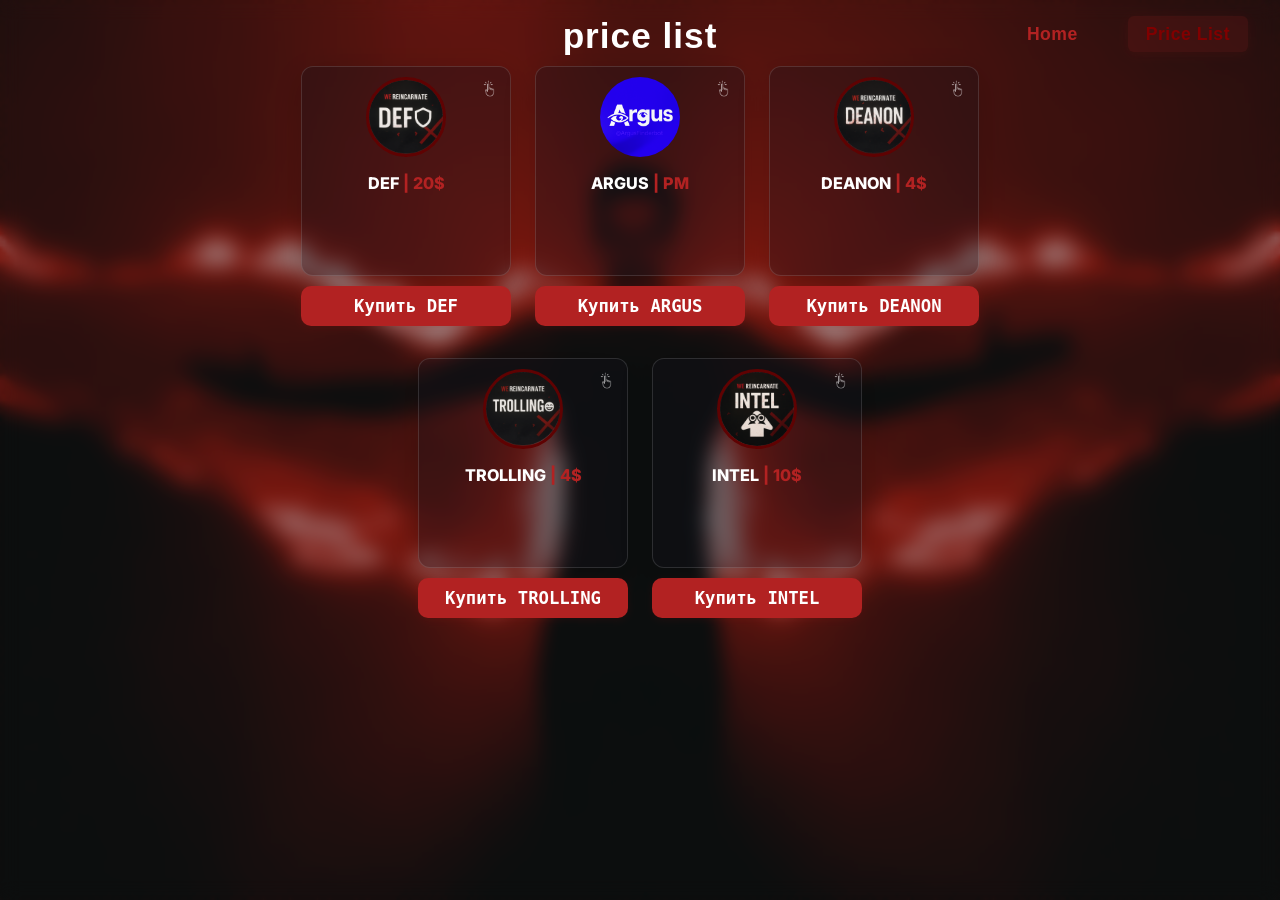
==== commit 29382743: "Add files via upload" ====
--- a/public/pricelist/index.html
+++ b/public/pricelist/index.html
@@ -1,3 +1,4 @@
+<!-- Удалён ошибочный CSS-текст -->
 <!DOCTYPE html>
 <html lang="en">
 <head>
@@ -7,32 +8,113 @@
   <link rel="stylesheet" href="../style.css" />
   <link href="https://fonts.cdnfonts.com/css/radwave-demo" rel="stylesheet">
   <style>
-    /* =================== ПК и планшеты (Desktop & Tablet, ширина > 600px) =================== */
-    .price-list-grid {
+    /* Сброс размеров карточек вне медиазапросов */
+    .price-card {
+      box-sizing: border-box;
       display: flex;
-      flex-wrap: wrap;
-      justify-content: center;
-      gap: 32px 24px;
-      max-width: 900px;
-      margin: 0 auto;
-    }
-    .price-card {
+      flex-direction: column;
+      align-items: center;
+      justify-content: flex-start;
+      background: rgba(20,20,30,0.32);
+      border-radius: 12px;
+      overflow: hidden;
+      position: relative;
       transition: box-shadow 0.35s cubic-bezier(.4,0,.2,1), background 0.35s cubic-bezier(.4,0,.2,1), transform 0.25s cubic-bezier(.4,0,.2,1);
       cursor: pointer;
       user-select: none;
-    }
+      /* размеры убраны, чтобы перебивались медиазапросами */
+    }
+    .card-avatar {
+      display: block;
+    }
+    .card-title {
+      margin-bottom: 8px;
+    }
+    /* =================== ПК и планшеты (Desktop & Tablet, ширина > 600px) =================== */
+    @media (min-width: 601px) {
+      .price-list-grid {
+        display: flex;
+        flex-wrap: wrap;
+        justify-content: center;
+        gap: 32px 24px;
+        max-width: 900px;
+        margin: 0 auto;
+      }
+      .price-list-grid > div {
+        display: flex;
+        flex-direction: column;
+        align-items: center;
+        justify-content: flex-start;
+      }
+      .price-card {
+        /* размеры убраны, чтобы карточки были гибкими на планшетах */
+        padding: 18px 14px 14px 14px;
+        margin: 0;
+        display: flex;
+        flex-direction: column;
+        align-items: center;
+        justify-content: flex-start;
+      }
+      .card-avatar {
+        max-width: 75px;
+        max-height: 75px;
+        margin-bottom: 8px;
+      }
+      .card-title {
+        font-size: 1.01rem;
+      }
+      .product-desc {
+        min-height: 24px;
+        font-size: 1.01rem;
+        margin-top: 4px;
+      }
+      .center-title {
+        z-index: 10 !important;
+        position: relative !important;
+      }
+    }
+
+    @media (min-width: 901px) {
+      .price-card {
+        width: 260px;
+        height: 310px;
+        padding: 10px 7px 7px 7px;
+        box-sizing: border-box;
+        overflow: hidden;
+      }
+      .card-avatar {
+        max-width: 80px;
+        max-height: 80px;
+        margin-bottom: 16px;
+      }
+      .card-title {
+        font-size: 1.01rem;
+      }
+      .product-desc {
+        min-height: 12px;
+        max-height: 27px;
+        font-size: 1.01rem;
+        margin-top: 4px;
+        overflow: hidden;
+        text-overflow: ellipsis;
+        white-space: normal;
+        display: -webkit-box;
+        -webkit-line-clamp: 3;
+        line-clamp: 3;
+        -webkit-box-orient: vertical;
+      }
+    }
+    /* =================== Планшеты (Tablet only, 601px - 900px) =================== */
+    /* Удалено для полной идентичности прошлой версии (только flex) */
     .price-card:active {
       background: rgba(255, 105, 180, 0.22);
       box-shadow: 0 2px 18px 0 rgba(255, 105, 180, 0.18);
       transform: scale(0.98);
     }
     .product-desc {
-      min-height: 48px;
       max-width: 100%;
-      font-size: 1.13rem;
       color: #fff;
       font-family: 'JetBrains Mono', monospace;
-      margin-top: 8px;
       line-height: 1.4;
       letter-spacing: 0.01em;
       transition: color 0.2s;
@@ -93,33 +175,55 @@
       box-shadow: 0 2px 18px 0 rgba(255, 105, 180, 0.18);
     }
 
-    /* =================== Планшеты (Tablet only, 601px - 900px) =================== */
-    @media (min-width: 601px) and (max-width: 900px) {
-      .price-list-grid {
-        flex-direction: column;
-        align-items: center;
-        max-width: 600px;
-        gap: 24px;
-      }
-    }
+    /* (удалено, см. выше) */
 
     /* =================== Мобильные устройства (Mobile, <= 600px) =================== */
     @media (max-width: 600px) {
       .price-list-grid {
+        display: flex;
         flex-direction: column;
         align-items: center;
         max-width: 100%;
-        gap: 20px 12px;
+        gap: 12px 0;
+        margin: 18px auto 0 auto;
       }
       .price-card {
+        width: 96vw;
+        max-width: 340px;
         min-width: 0;
-      }
+        height: auto;
+        max-height: 220px;
+        min-height: 120px;
+        padding: 10px 4px 8px 4px;
+        border-radius: 12px;
+      }
+      .card-avatar {
+        max-width: 95px;
+        max-height: 95px;
+        margin-bottom: 7px;
+      }
+      /* Удалены дублирующие и конфликтующие font-size */
+      .desc-typing {
+        font-size: 1.3rem !important;
+        top: 12px;
+        left: 12px;
+        right: 12px;
+        min-height: 18px;
+      }
+      .card-title {
+        font-size: 1.5rem;
+      }
+      /* Отдельная настройка product-desc для мобильной версии */
       .product-desc {
-        font-size: 1rem;
-        margin-top: 4px;
-      }
-      .card-title {
-        font-size: 1.1rem;
+        font-size: 1.02rem !important;
+        max-height: 38px;
+        line-height: 1.3;
+        overflow: hidden;
+        text-overflow: ellipsis;
+        display: -webkit-box;
+        -webkit-line-clamp: 3;
+        line-clamp: 3;
+        -webkit-box-orient: vertical;
       }
       /* ===== Логотип только для мобильных ===== */
       .mobile-logo-container {
@@ -145,33 +249,73 @@
         display: flex;
         justify-content: center;
         gap: 24px;
-        margin-top: 8px;
-        margin-bottom: 0;
+        margin-top: 0 !important;
+        margin-bottom: 16 !important;
       }
       .mobile-nav .nav-link {
         font-size: 1.1rem;
-        padding: 8px 18px;
-        border-radius: 8px;
-        background: rgba(255,255,255,0.08);
+        padding: 8px 22px;
+        border-radius: 12px;
+        background: none;
         color: #b22222;
         font-family: 'Radwave Demo', Arial, sans-serif !important;
         font-weight: bold;
         text-decoration: none;
-        transition: background 0.2s, color 0.2s;
+        box-shadow: none;
+        letter-spacing: 1px;
+        border: none;
+        outline: none;
+        transition: background 0.22s, color 0.22s, box-shadow 0.22s, transform 0.18s;
+        position: relative;
+        margin-bottom: 0;
       }
       .mobile-nav .nav-link.active {
-        background: rgba(255, 105, 180, 0.18);
-        color: #800000;
+        background: #b22222;
+        color: #fff;
+        box-shadow: 0 2px 12px 0 rgba(178,34,34,0.18);
+        transform: translateY(-2px) scale(1.04);
+      }
+      .mobile-nav .nav-link:not(.active):hover,
+      .mobile-nav .nav-link:not(.active):focus {
+        background: rgba(255, 105, 180, 0.13);
+        color: #b22222;
+        box-shadow: 0 2px 10px 0 rgba(255, 105, 180, 0.13);
+        transform: translateY(-1px) scale(1.03);
+      }
+      .mobile-nav .nav-link:active {
+        background: #b22222;
+        color: #fff;
+        box-shadow: 0 2px 14px 0 rgba(255, 105, 180, 0.18);
+        transform: scale(0.98);
+      }
+      .mobile-nav .nav-link {
+        /* анимация появления */
+        opacity: 0;
+        animation: navBtnFadeIn 0.7s cubic-bezier(.4,0,.2,1) forwards;
+      }
+      .mobile-nav .nav-link:nth-child(1) { animation-delay: 0.08s; }
+      .mobile-nav .nav-link:nth-child(2) { animation-delay: 0.18s; }
+      @keyframes navBtnFadeIn {
+        from { opacity: 0; transform: translateY(-12px) scale(0.98); }
+        to { opacity: 1; transform: none; }
       }
       .center-title {
         position: static !important;
-        margin-top: 12px !important;
-        margin-bottom: 8px !important;
-        padding-top: 0 !important;
-        padding-bottom: 0 !important;
-        text-align: center;
-        font-size: 1.5rem !important;
-        z-index: auto;
+        display: block !important;
+        width: 100%;
+        margin: 18px auto 12px auto !important;
+        padding: 0 !important;
+        text-align: center !important;
+        font-size: 2.2rem !important;
+        color: #fff;
+        font-family: 'Radwave Demo', Arial, sans-serif;
+        font-weight: bold;
+        letter-spacing: 1px;
+        background: none !important;
+        box-shadow: none !important;
+      }
+      main {
+        margin-top: 0 !important;
       }
     }
 
@@ -252,7 +396,7 @@
       <div class="price-list-grid">
         <!-- DEF -->
         <div style="display: flex; flex-direction: column; align-items: center;">
-          <div class="price-card" data-product="DEF" tabindex="0" style="margin-bottom: 0;">
+          <div class="price-card" data-product="DEF" tabindex="0" style="margin-bottom: 0 !important; width: 210px !important; height: 210px !important; min-width: 0 !important; min-height: 0 !important; max-width: none !important; max-height: none !important;">
             <img class="card-avatar" src="../Images/def.png" alt="DEF" />
             <div class="card-title">DEF <span style="color:#b22222;font-weight:800;font-family:'Inter','Roboto',Arial,sans-serif;">| 20$</span></div>
             <img src="../Images/click.png" alt="click here" class="click-hint-card" />
@@ -263,7 +407,7 @@
         </div>
         <!-- ARGUS -->
         <div style="display: flex; flex-direction: column; align-items: center;">
-          <div class="price-card" data-product="ARGUS" tabindex="0" style="margin-bottom: 0;">
+          <div class="price-card" data-product="ARGUS" tabindex="0" style="margin-bottom: 0 !important; width: 210px !important; height: 210px !important; min-width: 0 !important; min-height: 0 !important; max-width: none !important; max-height: none !important;">
             <img class="card-avatar" src="../Images/arguslogo.png" alt="ARGUS" />
             <div class="card-title">ARGUS <span style="color:#b22222;font-weight:800;font-family:'Inter','Roboto',Arial,sans-serif;">| PM</span></div>
             <img src="../Images/click.png" alt="click here" class="click-hint-card" />
@@ -273,7 +417,7 @@
         </div>
         <!-- DEANON -->
         <div style="display: flex; flex-direction: column; align-items: center;">
-          <div class="price-card" data-product="DEANON" tabindex="0" style="margin-bottom: 0;">
+          <div class="price-card" data-product="DEANON" tabindex="0" style="margin-bottom: 0 !important; width: 210px !important; height: 210px !important; min-width: 0 !important; min-height: 0 !important; max-width: none !important; max-height: none !important;">
             <img class="card-avatar" src="../Images/dnn.png" alt="DEANON" />
             <div class="card-title">DEANON <span style="color:#b22222;font-weight:800;font-family:'Inter','Roboto',Arial,sans-serif;">| 4$</span></div>
             <img src="../Images/click.png" alt="click here" class="click-hint-card" />
@@ -283,7 +427,7 @@
         </div>
         <!-- TROLLING -->
         <div style="display: flex; flex-direction: column; align-items: center;">
-          <div class="price-card troll" data-product="TROLLING" tabindex="0" style="margin-bottom: 0;">
+          <div class="price-card troll" data-product="TROLLING" tabindex="0" style="margin-bottom: 0 !important; width: 210px !important; height: 210px !important; min-width: 0 !important; min-height: 0 !important; max-width: none !important; max-height: none !important;">
             <img class="card-avatar" src="../Images/trolling.png" alt="TROLLING" />
             <div class="card-title">TROLLING <span style="color:#b22222;font-weight:800;font-family:'Inter','Roboto',Arial,sans-serif;">| 4$</span></div>
             <img src="../Images/click.png" alt="click here" class="click-hint-card" />
@@ -293,7 +437,7 @@
         </div>
         <!-- INTEL -->
         <div style="display: flex; flex-direction: column; align-items: center;">
-          <div class="price-card intel" data-product="INTEL" tabindex="0" style="margin-bottom: 0;">
+          <div class="price-card intel" data-product="INTEL" tabindex="0" style="margin-bottom: 0 !important; width: 210px !important; height: 210px !important; min-width: 0 !important; min-height: 0 !important; max-width: none !important; max-height: none !important;">
             <img class="card-avatar" src="../Images/intel.png" alt="INTEL" />
             <div class="card-title">INTEL <span style="color:#b22222;font-weight:800;font-family:'Inter','Roboto',Arial,sans-serif;">| 10$</span></div>
             <img src="../Images/click.png" alt="click here" class="click-hint-card" />
@@ -307,13 +451,14 @@
 
   <!-- =================== Мобильные устройства =================== -->
   <div class="platform mobile-only">
-    <nav class="main-nav">
-      <ul>
+    <h1 class="center-title" style="margin: 0; padding-top: 12px; padding-bottom: 0; text-align: center; position: static; font-size: 2.2rem; color: #fff; font-family: 'Radwave Demo', Arial, sans-serif; font-weight: bold; letter-spacing: 1px;">PRICE LIST</h1>
+    <nav class="main-nav mobile-nav" style="display: flex; justify-content: center; align-items: center; width: 100%; margin: 60px 0 18px 0 !important;">
+      <ul style="display: flex; flex-direction: row; justify-content: center; align-items: center; gap: 18px; padding: 0; margin: 0; width: 100%;">
         <li><a href="/" class="nav-link">Home</a></li>
         <li><a href="/pricelist/" class="nav-link active">Price List</a></li>
       </ul>
     </nav>
-    <h1 class="center-title" style="margin: 0; padding-top: 12px; padding-bottom: 0; text-align: center; position: static; font-size: 1.5rem; color: #fff; font-family: 'Radwave Demo', Arial, sans-serif; font-weight: bold; letter-spacing: 1px;">price list</h1>
+    <div style="height: 18px;"></div>
     <main>
       <div class="price-list-grid">
         <!-- DEF -->
@@ -421,10 +566,10 @@
       top: 18px;
       left: 18px;
       right: 18px;
-      min-height: 48px;
+      min-height: 24px;
       color: #fff;
       font-family: 'JetBrains Mono', monospace;
-      font-size: 1.13rem;
+      font-size: 0.890rem;
       font-weight: bold;
       background: none;
       z-index: 10;
--- a/public/style.css
+++ b/public/style.css
@@ -13,10 +13,10 @@
   justify-items: center;
 }
 .mini-buy-btn {
-  width: 260px;
+  width: 210px;
   height: 40px;
-  min-width: 260px;
-  max-width: 260px;
+  min-width: 210px;
+  max-width: 210px;
   min-height: 40px;
   max-height: 40px;
   background: #b22222;
@@ -244,6 +244,24 @@
     box-shadow: none;
     padding: 0 2vw;
   }
+
+  /* --- Сделать блюр шире для мобильных устройств --- */
+  .platform.mobile-only {
+    position: fixed;
+    top: 0;
+    left: 0;
+    width: 100vw;
+    min-width: 100vw;
+    max-width: 100vw;
+    height: 100vh;
+    min-height: 100vh;
+    max-height: 100vh;
+    overflow-x: hidden;
+    overflow-y: auto;
+    z-index: 0;
+    backdrop-filter: blur(24px);
+    background-color: rgba(0, 0, 0, 0.44);
+  }
 }
 
 
@@ -268,10 +286,10 @@
   justify-items: center;
 }
 .desktop-only .mini-buy-btn {
-  width: 260px;
+  width: 210px;
   height: 40px;
-  min-width: 260px;
-  max-width: 260px;
+  min-width: 210px;
+  max-width: 210px;
   min-height: 40px;
   max-height: 40px;
   background: #b22222;
@@ -359,6 +377,24 @@
     border-radius: 0 0 0 12px;
     box-shadow: none;
     padding: 0 2vw;
+  }
+
+  /* Увеличиваем ширину блюра и делаем его всегда по всей ширине экрана */
+  .platform.mobile-only {
+    position: fixed;
+    left: -20vw;
+    width: 140vw;
+    min-width: 140vw;
+    max-width: 140vw;
+    height: 100vh;
+    min-height: 100vh;
+    max-height: 100vh;
+    overflow-x: hidden;
+    overflow-y: auto;
+    backdrop-filter: blur(10px); /* вернули стандартную силу блюра */
+    background-color: rgba(0,0,0,0.44);
+    top: 0;
+    z-index: 9999;
   }
 }
 /* Основная платформа по центру */
